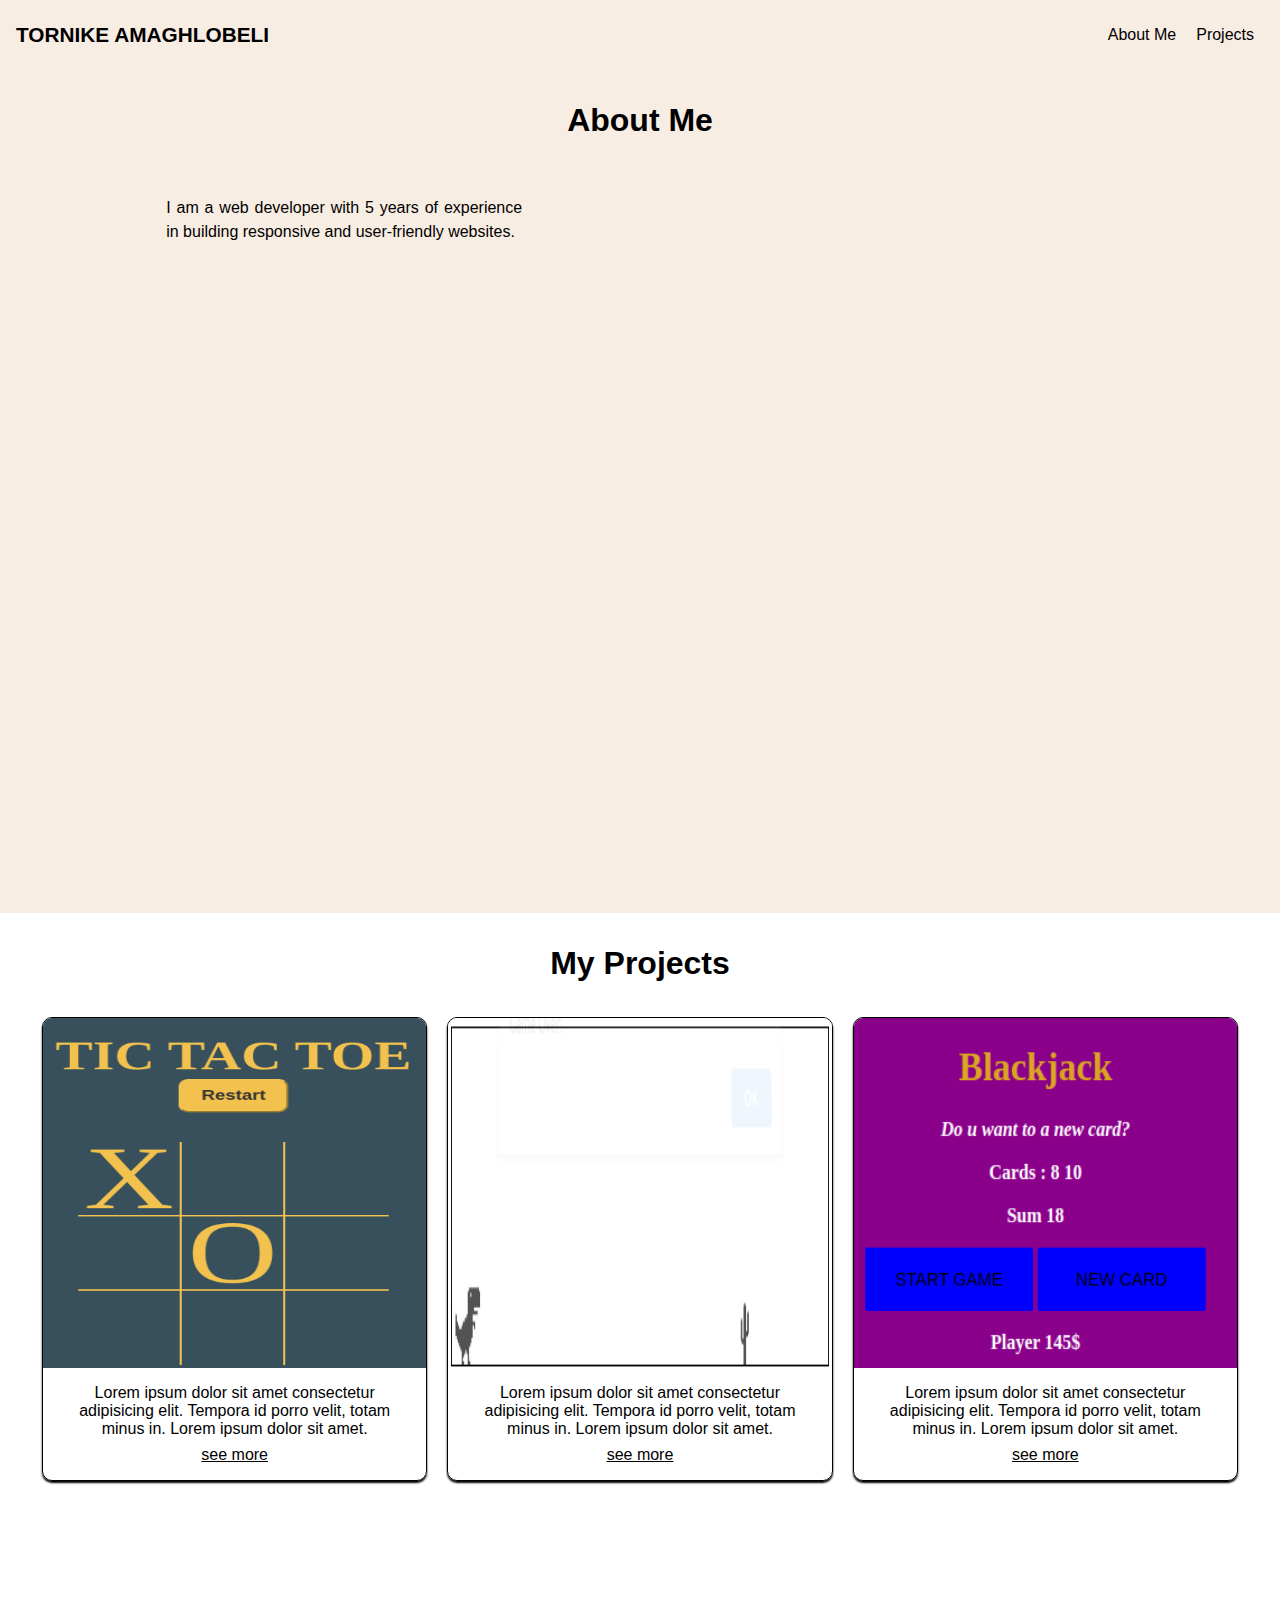
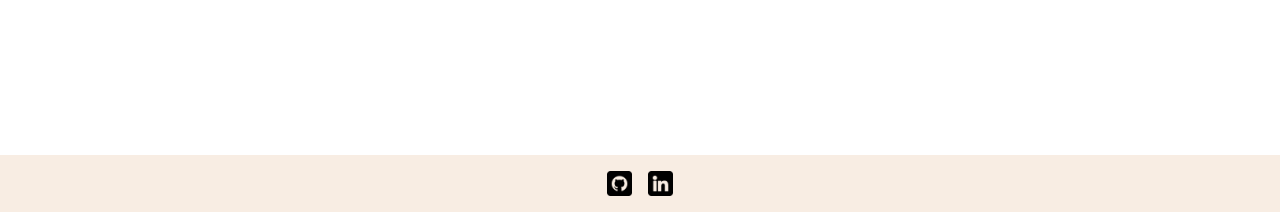
==== index.html @ 81be9054 "Add files via upload" ====
<!DOCTYPE html>
<html lang="en">
	<head>
		<meta charset="UTF-8" />
		<meta http-equiv="X-UA-Compatible" content="IE=edge" />
		<meta name="viewport" content="width=device-width, initial-scale=1.0" />
		<link rel="stylesheet" href="style.css" />
		<title>My Portfolio</title>
	</head>
	<body>
		<header>
			<nav class="flex">
				<a class="logo" href="#">Tornike Amaghlobeli</a>
				<ul class="flex">
					<li><a href="#">About Me</a></li>
					<li><a href="#projects">Projects</a></li>
				</ul>
			</nav>
		</header>
		<main>
			<section id="about">
				<h1>About Me</h1>
				<div id="about-content" class="flex">
					<p>I am a web developer with 5 years of experience in building responsive and user-friendly websites.</p>
					<ul class="tech-list flex">
						<li>html</li>
						<li>css</li>
						<li>javascript</li>
						<li>python</li>
					</ul>
				</div>
			</section>
			<section id="projects">
				<h1>My Projects</h1>
				<ul class="flex">
					<li>
						<figure>
							<img src="./img/image1.png" alt="tik-tak-toe" />
							<figcaption>
								<p>
									Lorem ipsum dolor sit amet consectetur adipisicing elit. Tempora id porro velit, totam minus in. Lorem ipsum dolor sit
									amet.
								</p>
								<a href="./Tic_Tac_toe/index.html" target="_blank">see more</a>
							</figcaption>
						</figure>
					</li>
					<li>
						<figure>
							<img src="./img/image2.png" alt="chrome game" />
							<figcaption>
								<p>
									Lorem ipsum dolor sit amet consectetur adipisicing elit. Tempora id porro velit, totam minus in. Lorem ipsum dolor sit
									amet.
								</p>
								<a href="./Chrome_Game/index.html" target="_blank">see more</a>
							</figcaption>
						</figure>
					</li>
					<li>
						<figure>
							<img src="./img/image3.png" alt="black jack" />
							<figcaption>
								<p>
									Lorem ipsum dolor sit amet consectetur adipisicing elit. Tempora id porro velit, totam minus in. Lorem ipsum dolor sit
									amet.
								</p>
								<a href="./BlackJack/index.html" target="_blank">see more</a>
							</figcaption>
						</figure>
					</li>
				</ul>
			</section>
		</main>
		<footer>
			<ul>
				<li>
					<a href="#" aria-label="GitHub"><img src="./img/icons/github.png" alt="" width="25" height="25" /></a>
				</li>
				<li>
					<a href="#" aria-label="Linkedin"><img src="./img/icons/linkedin.png" alt="" width="25" height="25" /></a>
				</li>
			</ul>
		</footer>
	</body>
</html>
---- style.css ----
/* Root */
:root {
	--clr-primary-400: #f8ede3;
	--clr-primary-500: #ffd9b6;
	--clr-primary-900: black;

	--clr-secondary-100: white;
	--clr-secondary-400: blue;

	--bg-header: var(--clr-primary-400);
	--bg-about: var(--clr-primary-400);
	--bg-tech-list-item: var(--clr-primary-500);

	--clr-border: var(--clr-primary-900);
	--clr-shadow: var(--clr-primary-900);

	--clr-font-white: var(--clr-secondary-100);
	--clr-font-dark: var(--clr-primary-900);

	--clr-hover: var(--clr-secondary-400);
}

/* Reset */

*,
*::before,
*::after {
	box-sizing: border-box;
	margin: 0;
	padding: 0;
}

html {
	scroll-behavior: smooth;
}

ul,
li {
	list-style-type: none;
}

a {
	text-decoration: none;
	color: var(--clr-font-dark);
}

img {
	display: block;
	min-width: 100%;
}

/* Utils */

.flex {
	display: flex;
}

/* main */

body {
	font-family: Arial, sans-serif;
}

header {
	background-color: var(--bg-header);
	padding: 1em;
}

nav {
	justify-content: space-between;
	align-items: center;
}

.logo {
	font-weight: bold;
	text-transform: uppercase;
	font-size: 1.3rem;
}

header nav ul {
	justify-content: space-between;
	list-style: none;
}

header nav ul {
	justify-content: center;
}

header nav ul li {
	padding: 10px;
}

header nav ul li:first-child {
	margin-left: auto;
}

header nav ul li a {
	text-decoration: none;
	color: var(--clr-font-dark);
}

header nav ul li a:hover {
	color: var(--clr-hover);
}

section {
	min-height: calc(100vh - 57.5px);
	padding: 2em;
}

section h1 {
	text-align: center;
	font-size: 2em;
	margin-bottom: 25px;
}

#about {
	background-color: var(--bg-about);
}

#about-content {
	justify-content: space-around;
	padding: 2em 1em;
}

figure {
	border: 1px solid var(--clr-border);
	border-radius: 10px;
	box-shadow: 0 2px 2px var(--clr-shadow);
	overflow: hidden;
	transition: transform 250ms ease;
}

figure:hover {
	transform: translateY(-5px);
}

figcaption {
	display: flex;
	flex-direction: column;
	gap: 0.5em;
	padding: 1em;
}

figcaption a {
	text-decoration: underline;
}

.tech-list {
	max-width: 30%;
	justify-content: center;
	flex-wrap: wrap;
	gap: 1em;
}

.tech-list > * {
	display: flex;
	align-items: center;
	justify-content: center;
	padding: 0.25em 2em;
	background-color: var(--bg-tech-list-item);
	border: 1px solid var(--clr-border);
	border-radius: 20px;
	box-shadow: 0 2px 2px var(--clr-shadow);
}

.tech-list li:first-child {
	opacity: 0;
	animation: fadeInDown 1s forwards;
}
.tech-list li:nth-child(2) {
	opacity: 0;
	animation: fadeInDown 1s forwards 250ms;
}
.tech-list li:nth-child(3) {
	opacity: 0;
	animation: fadeInDown 1s forwards 500ms;
}
.tech-list li:nth-child(4) {
	opacity: 0;
	animation: fadeInDown 1s forwards 750ms;
}

#about p {
	text-align: justify;
	line-height: 1.5;
	max-width: 40ch;
}

#projects ul {
	flex-wrap: wrap;
	justify-content: center;
	align-items: center;
}

#projects ul li {
	padding: 10px;
	width: 33.333%;
	text-align: center;
}

#projects ul li img {
	width: 150px;
	height: 350px;
}

footer {
	padding: 1em;
	background-color: var(--bg-header);
}

footer ul {
	display: flex;
	place-content: center;
	gap: 1em;
}

@keyframes fadeInDown {
	from {
		opacity: 0;
		transform: translate3d(0, -100%, 0);
	}

	to {
		opacity: 1;
		transform: translate3d(0, 0, 0);
	}
}
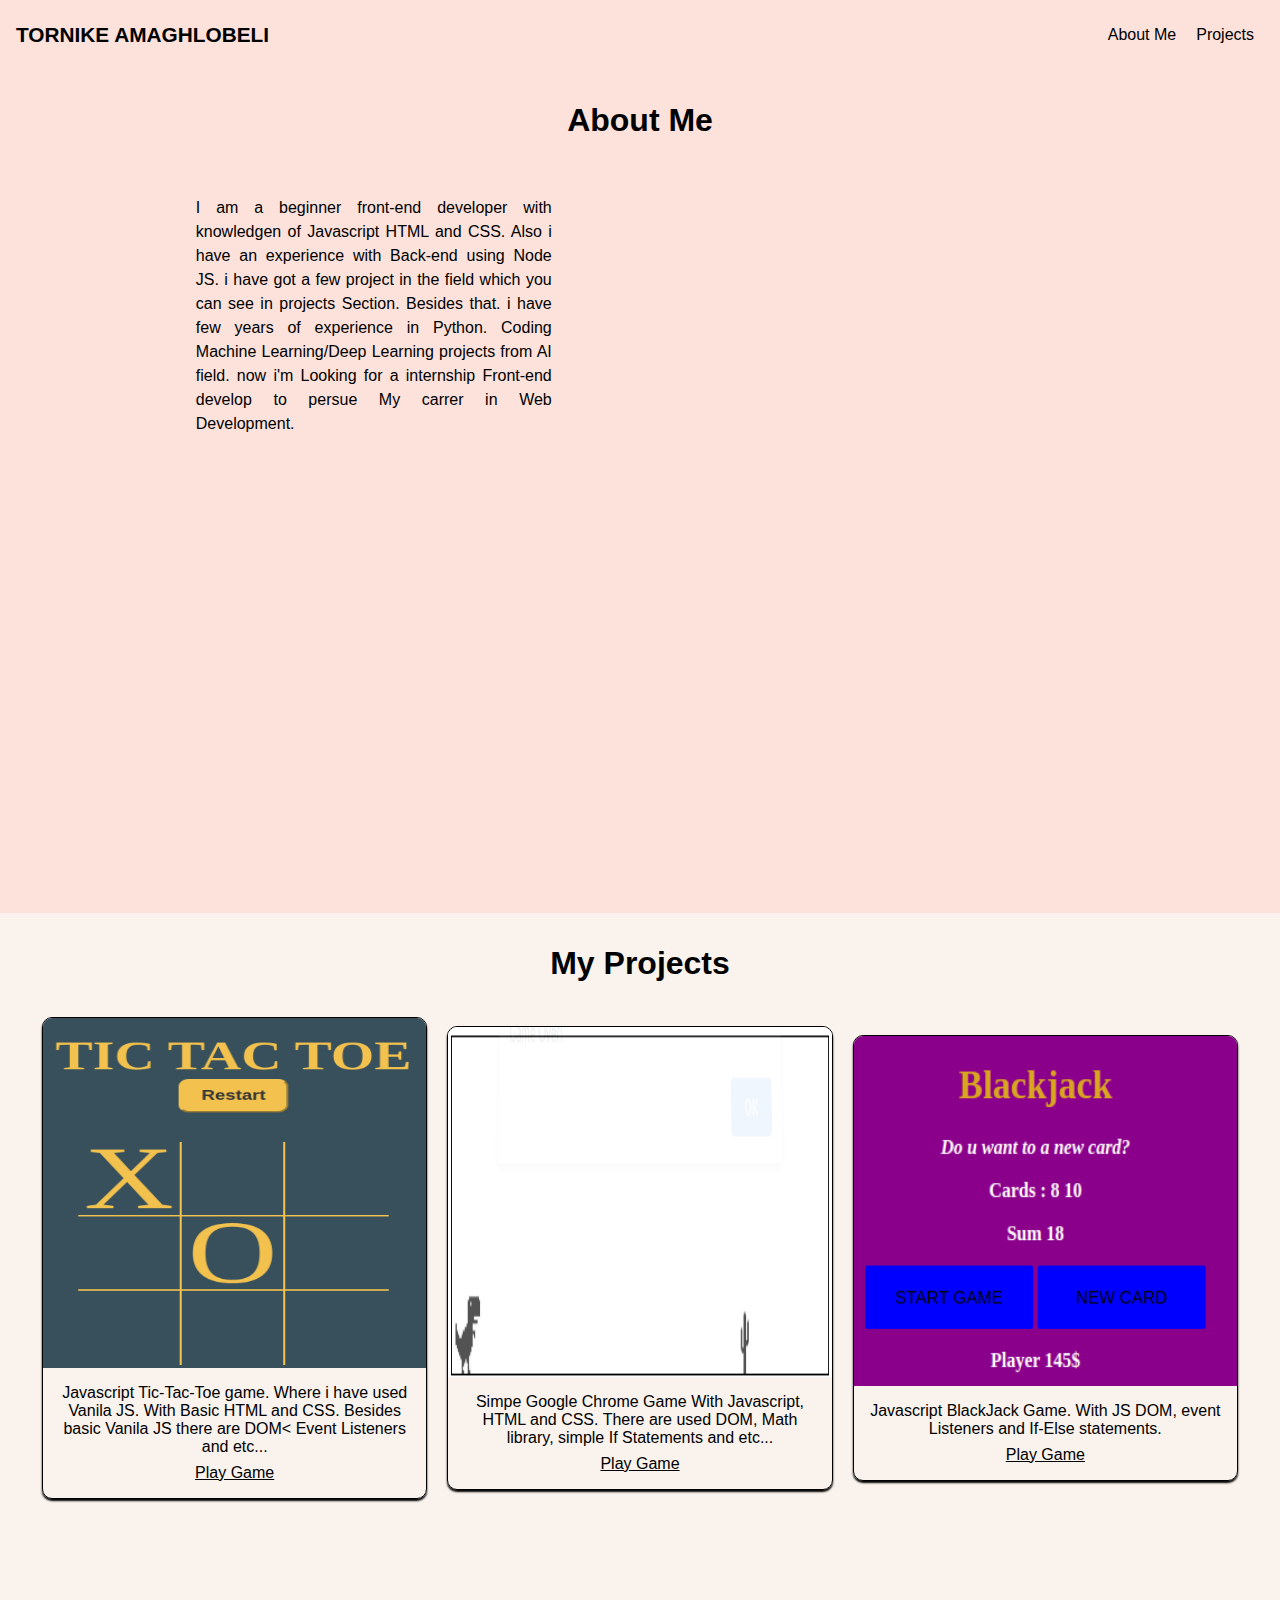
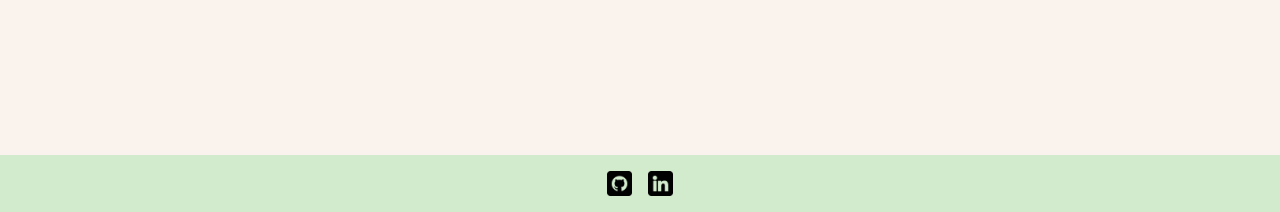
==== commit b3509138: "Add files via upload" ====
--- a/index.html
+++ b/index.html
@@ -21,12 +21,22 @@
 			<section id="about">
 				<h1>About Me</h1>
 				<div id="about-content" class="flex">
-					<p>I am a web developer with 5 years of experience in building responsive and user-friendly websites.</p>
+					<p>I am a beginner front-end developer with knowledgen of Javascript HTML and CSS. Also i have an experience with Back-end using Node JS.  
+						i have got a few project in the field which you can see in projects Section.
+
+						Besides that. i have few years of experience in Python. Coding Machine Learning/Deep Learning projects from AI field.
+
+						now i'm Looking for a internship Front-end develop to persue My carrer in Web Development.
+						
+					</p>
 					<ul class="tech-list flex">
-						<li>html</li>
-						<li>css</li>
-						<li>javascript</li>
-						<li>python</li>
+						<li>HTML</li>
+						<li>CSS</li>
+						<li>JAVASCRIPT</li>
+						<LI>TYPESCRIPT</LI>
+						<li>NODE JS</li>
+						<li>PYTHON</li>
+						<li>Git</li>
 					</ul>
 				</div>
 			</section>
@@ -38,10 +48,9 @@
 							<img src="./img/image1.png" alt="tik-tak-toe" />
 							<figcaption>
 								<p>
-									Lorem ipsum dolor sit amet consectetur adipisicing elit. Tempora id porro velit, totam minus in. Lorem ipsum dolor sit
-									amet.
+									Javascript Tic-Tac-Toe game. Where i have used Vanila JS. With Basic HTML and CSS. Besides basic Vanila JS there are DOM< Event Listeners and etc...
 								</p>
-								<a href="./Tic_Tac_toe/index.html" target="_blank">see more</a>
+								<a href="./Tic_Tac_toe/index.html" target="_blank">Play Game</a>
 							</figcaption>
 						</figure>
 					</li>
@@ -50,10 +59,9 @@
 							<img src="./img/image2.png" alt="chrome game" />
 							<figcaption>
 								<p>
-									Lorem ipsum dolor sit amet consectetur adipisicing elit. Tempora id porro velit, totam minus in. Lorem ipsum dolor sit
-									amet.
+									Simpe Google Chrome Game With Javascript, HTML and CSS. There are used DOM, Math library, simple If Statements and etc... 
 								</p>
-								<a href="./Chrome_Game/index.html" target="_blank">see more</a>
+								<a href="./Chrome_Game/index.html" target="_blank">Play Game</a>
 							</figcaption>
 						</figure>
 					</li>
@@ -62,10 +70,9 @@
 							<img src="./img/image3.png" alt="black jack" />
 							<figcaption>
 								<p>
-									Lorem ipsum dolor sit amet consectetur adipisicing elit. Tempora id porro velit, totam minus in. Lorem ipsum dolor sit
-									amet.
+									Javascript BlackJack Game. With JS DOM, event Listeners and If-Else statements. 
 								</p>
-								<a href="./BlackJack/index.html" target="_blank">see more</a>
+								<a href="./BlackJack/index.html" target="_blank">Play Game</a>
 							</figcaption>
 						</figure>
 					</li>
@@ -75,10 +82,10 @@
 		<footer>
 			<ul>
 				<li>
-					<a href="#" aria-label="GitHub"><img src="./img/icons/github.png" alt="" width="25" height="25" /></a>
+					<a href="https://github.com/tornikeam" aria-label="GitHub" target="_blank"><img src="./img/icons/github.png" alt="" width="25" height="25" /></a>
 				</li>
 				<li>
-					<a href="#" aria-label="Linkedin"><img src="./img/icons/linkedin.png" alt="" width="25" height="25" /></a>
+					<a href="https://www.linkedin.com/in/tornike-amaghlobeli/" target="_blank" aria-label="Linkedin"><img src="./img/icons/linkedin.png" alt="" width="25" height="25" /></a>
 				</li>
 			</ul>
 		</footer>
--- a/style.css
+++ b/style.css
@@ -1,11 +1,13 @@
 /* Root */
 :root {
-	--clr-primary-400: #f8ede3;
-	--clr-primary-500: #ffd9b6;
+	--clr-primary-400: #FCE2DB;
+	--clr-primary-500: #323232;
 	--clr-primary-900: black;
+	--clr-primary-800 :#F9F2ED;
+	--clr-primary-600: #D3EBCD;
 
 	--clr-secondary-100: white;
-	--clr-secondary-400: blue;
+	--clr-secondary-400: white;
 
 	--bg-header: var(--clr-primary-400);
 	--bg-about: var(--clr-primary-400);
@@ -15,7 +17,7 @@
 	--clr-shadow: var(--clr-primary-900);
 
 	--clr-font-white: var(--clr-secondary-100);
-	--clr-font-dark: var(--clr-primary-900);
+	--clr-font-dark: var(--clr-primary-100);
 
 	--clr-hover: var(--clr-secondary-400);
 }
@@ -147,7 +149,7 @@
 }
 
 .tech-list {
-	max-width: 30%;
+	max-width: 20%;
 	justify-content: center;
 	flex-wrap: wrap;
 	gap: 1em;
@@ -162,6 +164,7 @@
 	border: 1px solid var(--clr-border);
 	border-radius: 20px;
 	box-shadow: 0 2px 2px var(--clr-shadow);
+	color: white;
 }
 
 .tech-list li:first-child {
@@ -179,6 +182,20 @@
 .tech-list li:nth-child(4) {
 	opacity: 0;
 	animation: fadeInDown 1s forwards 750ms;
+}
+.tech-list li:nth-child(5) {
+	opacity: 0;
+	animation: fadeInDown 1s forwards 800ms;
+}
+.tech-list li:nth-child(6) {
+	opacity: 0;
+	animation: fadeInDown 1s forwards 1000ms;
+}
+
+
+.tech-list li:nth-child(7) {
+	opacity: 0;
+	animation: fadeInDown 1s forwards 1100ms;
 }
 
 #about p {
@@ -204,9 +221,13 @@
 	height: 350px;
 }
 
+#projects{
+	background-color: var(--clr-primary-800);
+}
+
 footer {
 	padding: 1em;
-	background-color: var(--bg-header);
+	background-color: var(--clr-primary-600	);
 }
 
 footer ul {
